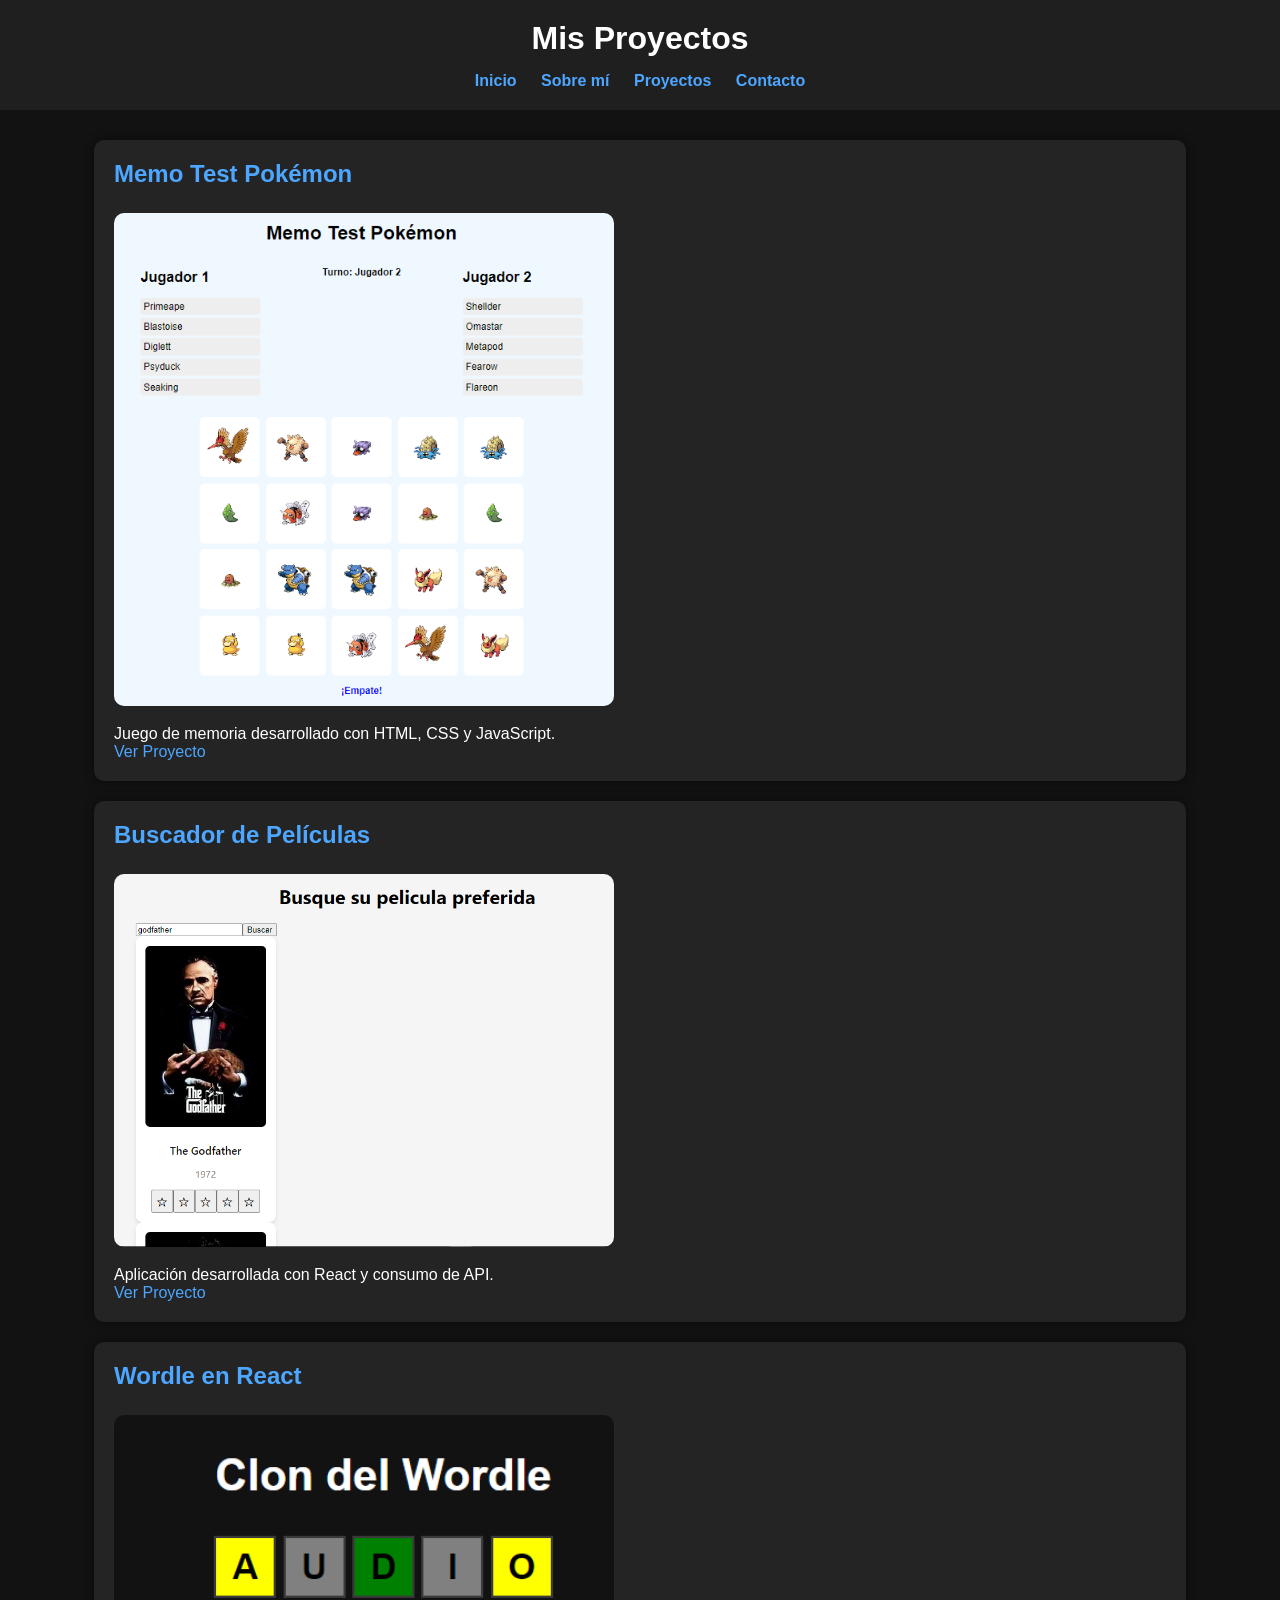
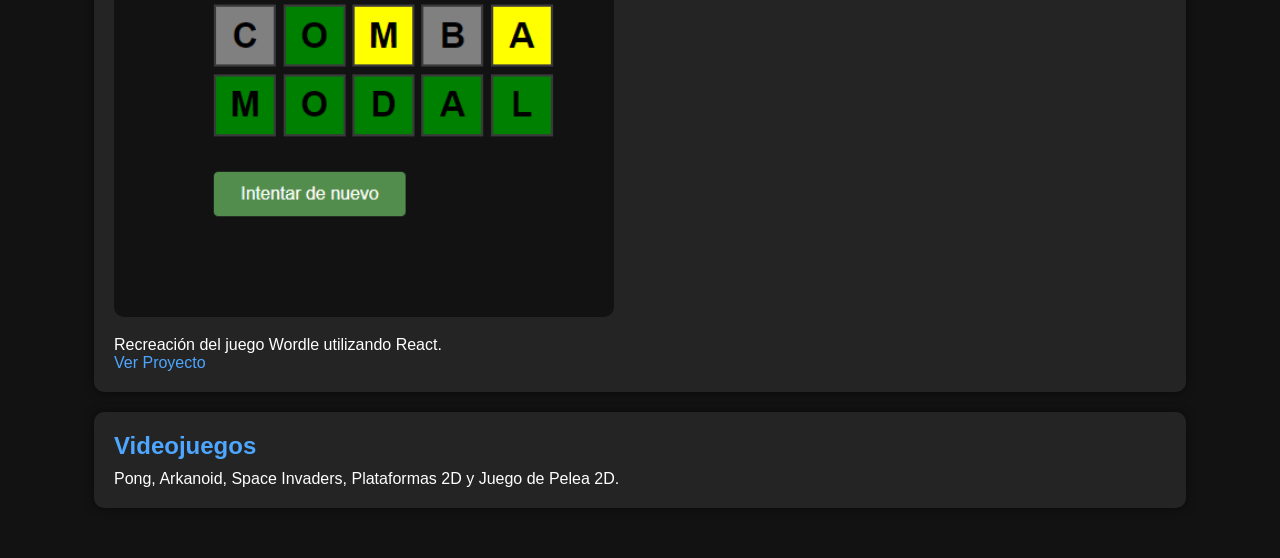
==== proyectos.html @ 3d9af9d8 "primer commit" ====
<!DOCTYPE html>
<html lang="es">
<head>
    <meta charset="UTF-8">
    <title>Proyectos</title>
    <link rel="stylesheet" href="css/style.css">
</head>
<body>

<header>

    <h1>Mis Proyectos</h1>

    <nav>
        <a href="index.html">Inicio</a>
        <a href="sobre-mi.html">Sobre mí</a>
        <a href="proyectos.html">Proyectos</a>
        <a href="contacto.html">Contacto</a>
    </nav>

</header>

<main>

    <section class="tarjeta">

        <h2>Memo Test Pokémon</h2>

        <img src="img/pokemon.PNG" alt="Memo Test">

        <p>
            Juego de memoria desarrollado con HTML, CSS y JavaScript.
        </p>

        <a href="#">Ver Proyecto</a>

    </section>

    <section class="tarjeta">

        <h2>Buscador de Películas</h2>

        <img src="img/peliculas.PNG" alt="Buscador">

        <p>
            Aplicación desarrollada con React y consumo de API.
        </p>

        <a href="#">Ver Proyecto</a>

    </section>

    <section class="tarjeta">

        <h2>Wordle en React</h2>

        <img src="img/wordle.PNG" alt="Wordle">

        <p>
            Recreación del juego Wordle utilizando React.
        </p>

        <a href="#">Ver Proyecto</a>

    </section>

    <section class="tarjeta">

        <h2>Videojuegos</h2>

        <p>
            Pong, Arkanoid, Space Invaders, Plataformas 2D y Juego de Pelea 2D.
        </p>

    </section>

</main>

</body>
</html>
---- css/style.css ----
*{
    margin:0;
    padding:0;
    box-sizing:border-box;
}

body{
    font-family:Arial, Helvetica, sans-serif;
    background:#121212;
    color:white;
}

header{
    background:#1f1f1f;
    text-align:center;
    padding:20px;
}

header h1{
    margin-bottom:10px;
}

nav{
    margin-top:15px;
}

nav a{
    color:#4da6ff;
    text-decoration:none;
    margin:0 10px;
    font-weight:bold;
}

nav a:hover{
    color:white;
}

main{
    width:90%;
    margin:auto;
    padding:30px;
}

.tarjeta{
    background:#242424;
    padding:20px;
    margin-bottom:20px;
    border-radius:10px;
    box-shadow:0 0 10px rgba(0,0,0,0.5);
}

.tarjeta h2{
    color:#4da6ff;
    margin-bottom:10px;
}

.tarjeta img{
    width:100%;
    max-width:500px;
    margin:15px 0;
    border-radius:10px;
}

.foto{
    width:200px !important;
    border-radius:50% !important;
}

ul{
    margin-left:20px;
}

li{
    margin:10px 0;
}

.tarjeta a{
    color:#4da6ff;
    text-decoration:none;
}

.tarjeta a:hover{
    color:white;
}
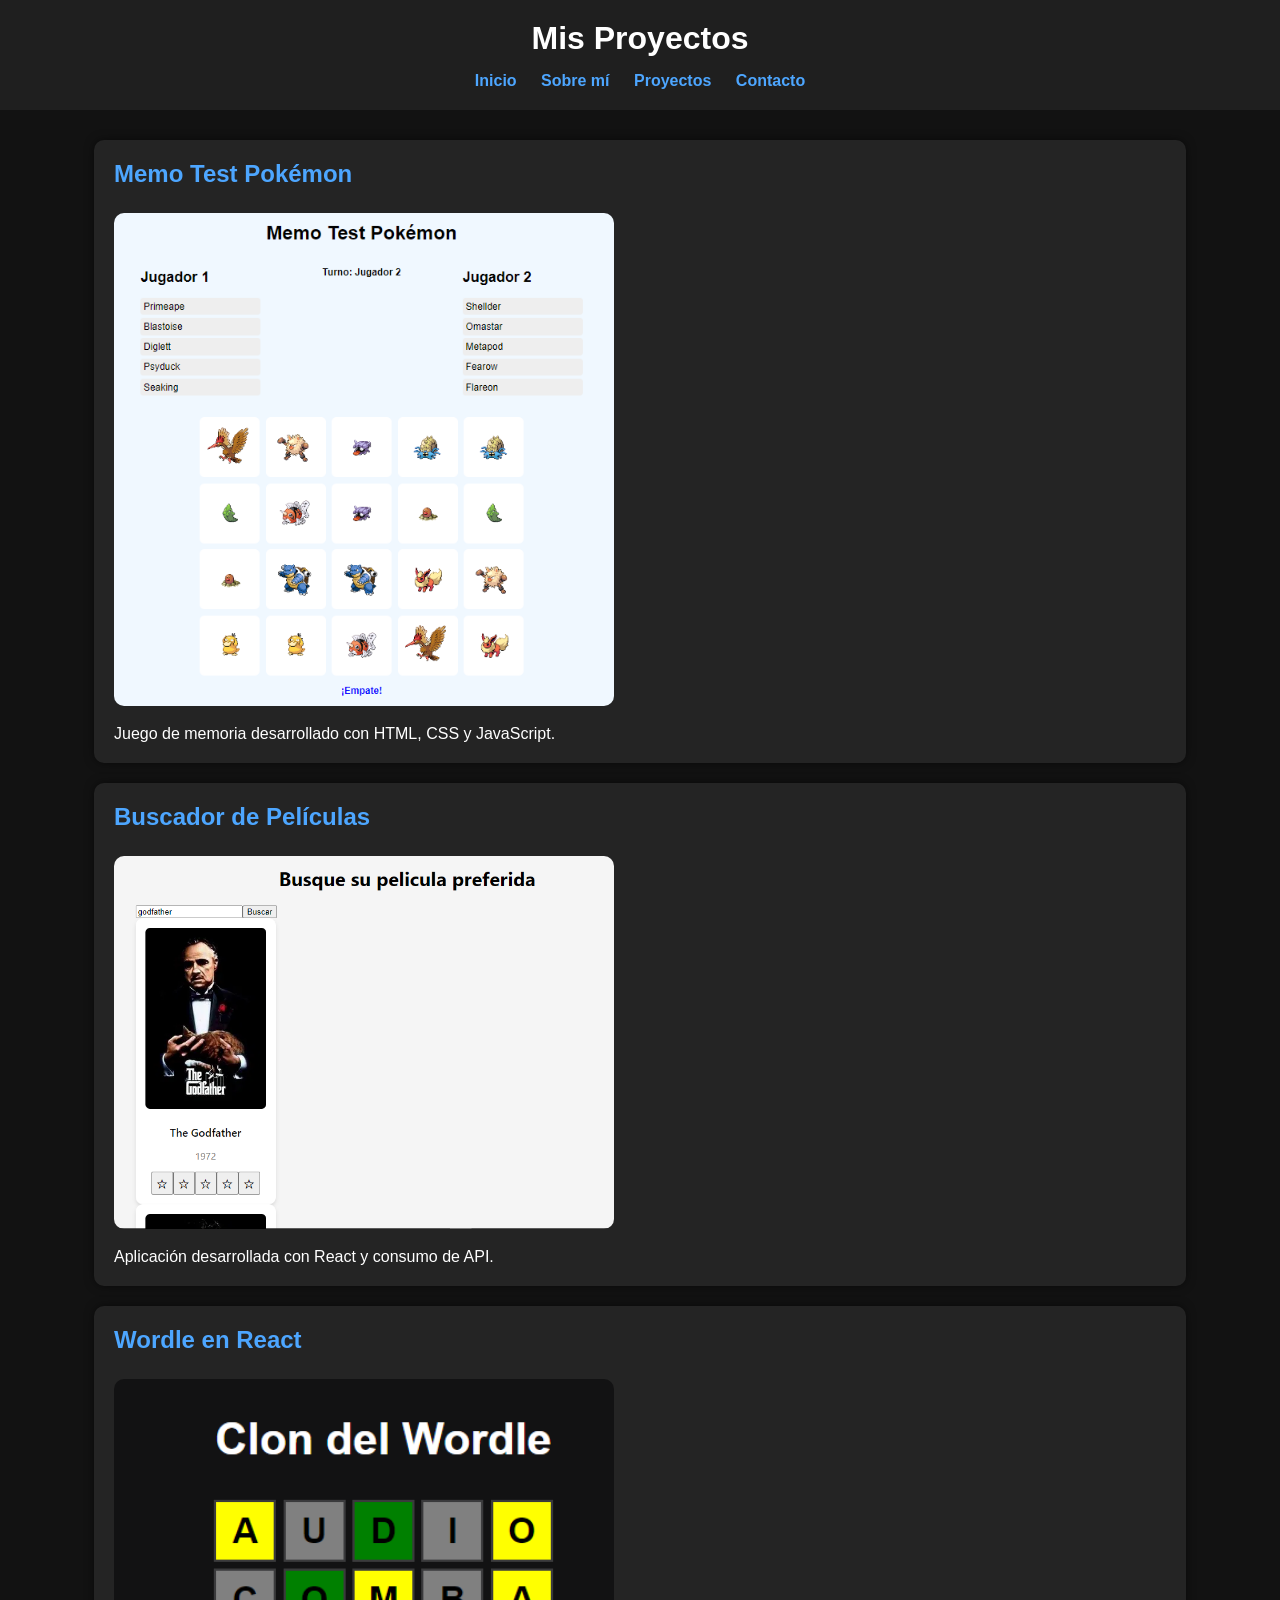
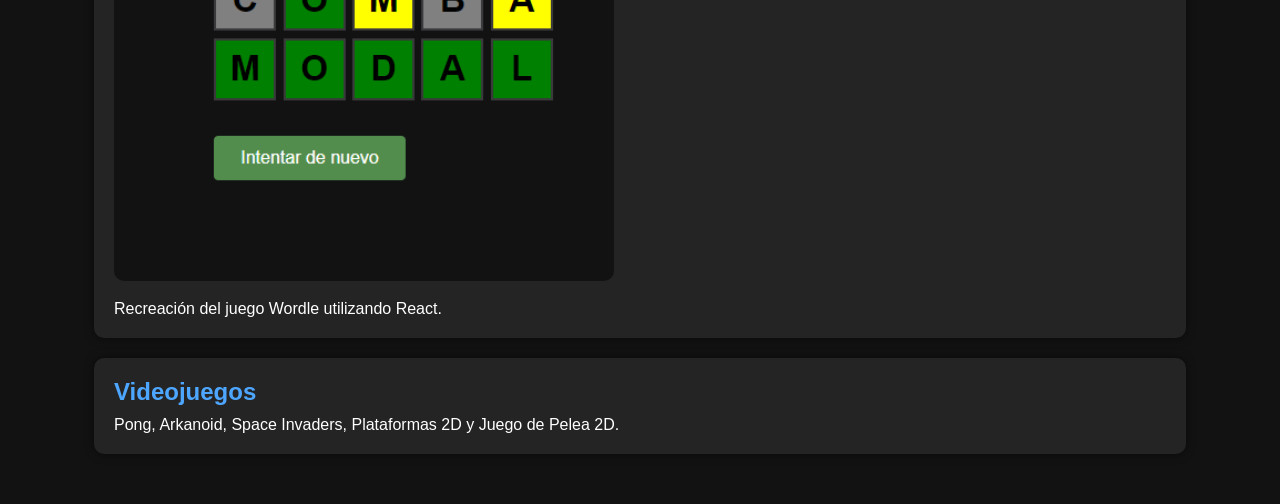
==== commit ad3d2775: "Fix formatting issues in proyectos.html" ====
--- a/proyectos.html
+++ b/proyectos.html
@@ -31,9 +31,6 @@
         <p>
             Juego de memoria desarrollado con HTML, CSS y JavaScript.
         </p>
-
-        <a href="#">Ver Proyecto</a>
-
     </section>
 
     <section class="tarjeta">
@@ -45,9 +42,6 @@
         <p>
             Aplicación desarrollada con React y consumo de API.
         </p>
-
-        <a href="#">Ver Proyecto</a>
-
     </section>
 
     <section class="tarjeta">
@@ -59,9 +53,6 @@
         <p>
             Recreación del juego Wordle utilizando React.
         </p>
-
-        <a href="#">Ver Proyecto</a>
-
     </section>
 
     <section class="tarjeta">
@@ -77,4 +68,4 @@
 </main>
 
 </body>
-</html>+</html>
